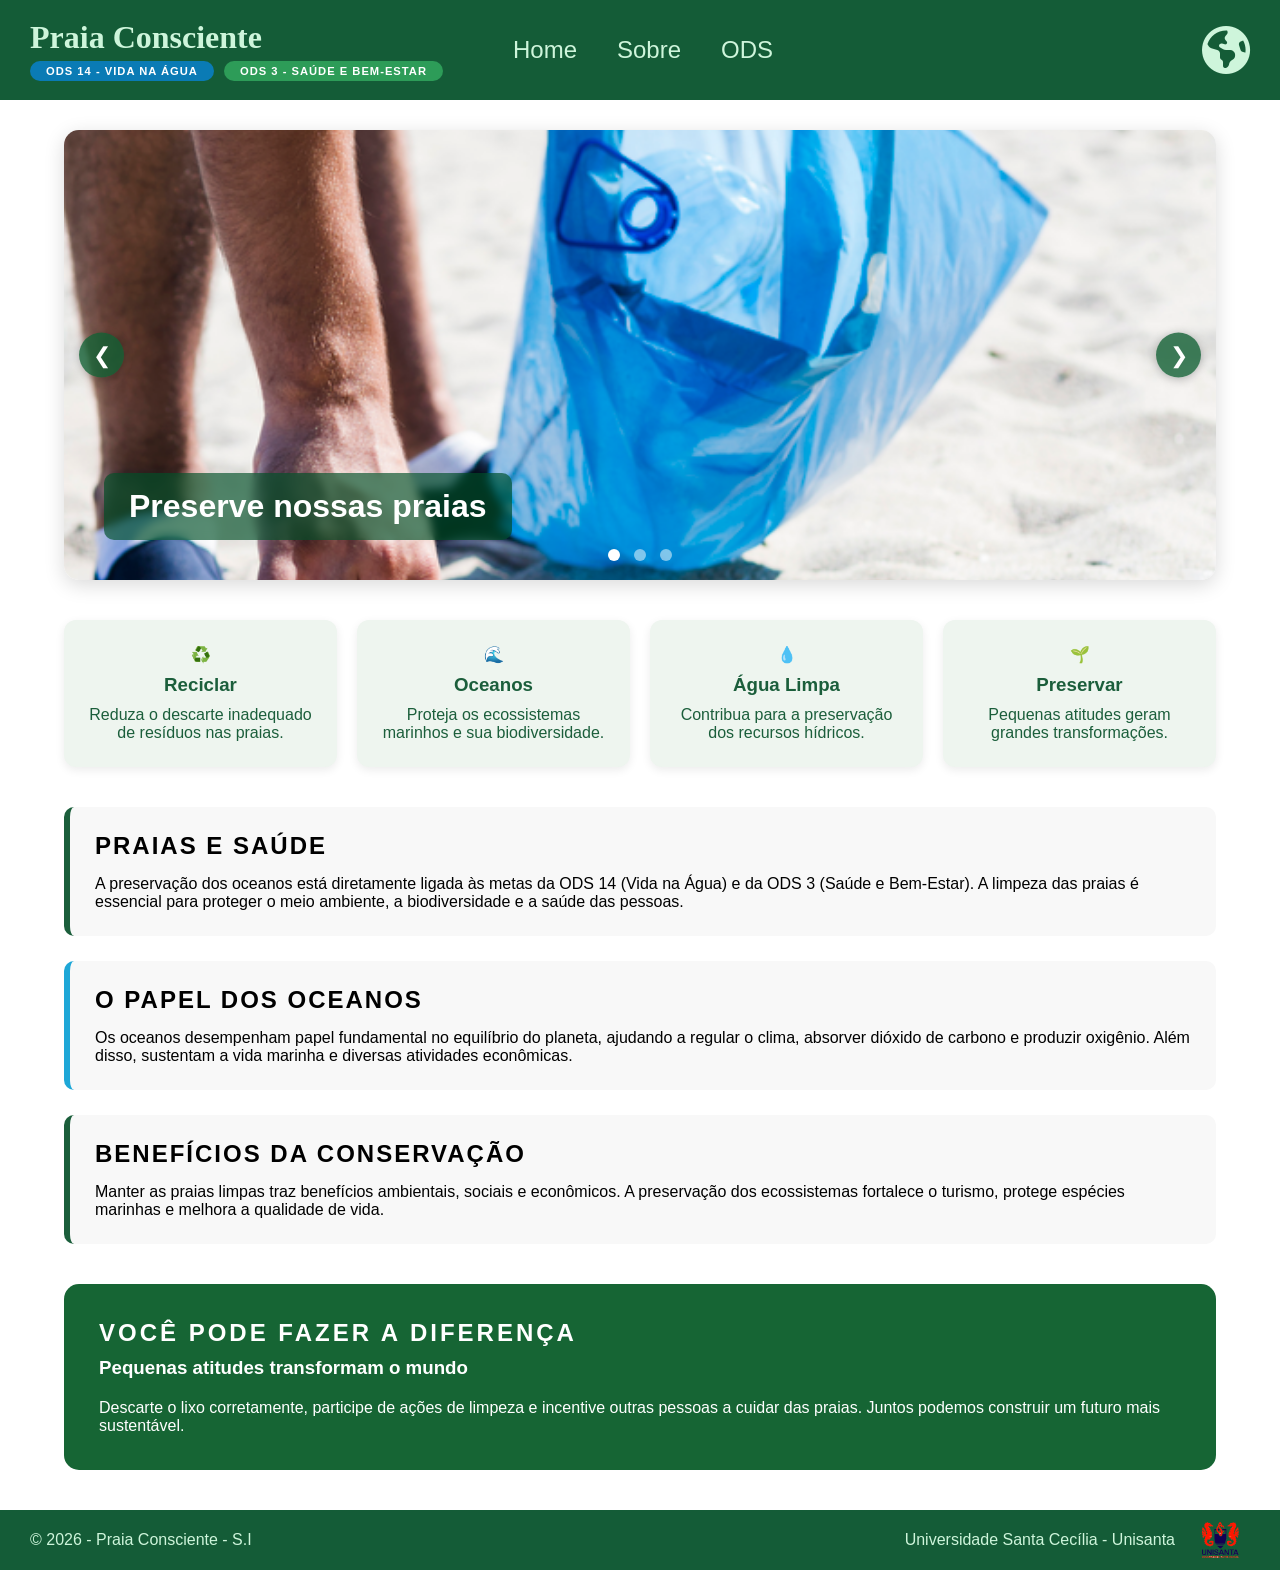
==== index.html @ 51a09386 "Site Upload Upload completo" ====
<!DOCTYPE html>
<html lang="en">
<head>
    <meta charset="UTF-8">
    <meta name="viewport" content="width=device-width, initial-scale=1.0">
    <title>Praia Consciente</title>
    <link rel="stylesheet" href="./src/css/main.css">
    <link rel="stylesheet" href="./src/css/Carrousel.css">
</head>
<body>
    <!--Header-->
    <div id="header"></div>

    <main>
        <!--Carrousel-->
        <section class="carousel">
            <div class="slides">
                <div class="slide active">
                    <img src="./src/imgs/Praia1.png" alt="Praia limpa">
                    <div class="caption">
                        Preserve nossas praias
                    </div>
                </div>

                <div class="slide">
                    <img src="./src/imgs/Praia2.jpg" alt="Vida marinha">
                    <div class="caption">
                        Pequenas ações geram grandes mudanças
                    </div>
                </div>

                <div class="slide">
                    <img src="./src/imgs/Praia3.jpg" alt="Conscientização">
                    <div class="caption">
                        Proteja a vida marinha
                    </div>
                </div>
            </div>

            <button class="prev">&#10094;</button>
            <button class="next">&#10095;</button>

            <div class="dots">
                <span class="dot active"></span>
                <span class="dot"></span>
                <span class="dot"></span>
            </div>
        </section>

        <!--Body-->
        <section class="conteudo">
            <div class="cards-info">
                <div class="card">
                    ♻️
                    <h3>Reciclar</h3>
                    <p>Reduza o descarte inadequado de resíduos nas praias.</p>
                </div>

                <div class="card">
                    🌊
                    <h3>Oceanos</h3>
                    <p>Proteja os ecossistemas marinhos e sua biodiversidade.</p>
                </div>

                <div class="card">
                    💧
                    <h3>Água Limpa</h3>
                    <p>Contribua para a preservação dos recursos hídricos.</p>
                </div>

                <div class="card">
                    🌱
                    <h3>Preservar</h3>
                    <p>Pequenas atitudes geram grandes transformações.</p>
                </div>
            </div>

            <div class="bloco verde">
                <h2>Praias e Saúde</h2>
                <p>
                    A preservação dos oceanos está diretamente ligada às metas da
                    ODS 14 (Vida na Água) e da ODS 3 (Saúde e Bem-Estar).
                    A limpeza das praias é essencial para proteger o meio ambiente,
                    a biodiversidade e a saúde das pessoas.
                </p>
            </div>

            <div class="bloco azul">
                <h2>O Papel dos Oceanos</h2>
                <p>
                    Os oceanos desempenham papel fundamental no equilíbrio do planeta,
                    ajudando a regular o clima, absorver dióxido de carbono e produzir
                    oxigênio. Além disso, sustentam a vida marinha e diversas
                    atividades econômicas.
                </p>
            </div>

            <div class="bloco verde">
                <h2>Benefícios da Conservação</h2>
                <p>
                    Manter as praias limpas traz benefícios ambientais, sociais e
                    econômicos. A preservação dos ecossistemas fortalece o turismo,
                    protege espécies marinhas e melhora a qualidade de vida.
                </p>
            </div>

            <div class="cta">
                <h2>Você pode fazer a diferença</h2>
                <h3>Pequenas atitudes transformam o mundo</h3>

                <p>
                    Descarte o lixo corretamente, participe de ações de limpeza e
                    incentive outras pessoas a cuidar das praias. Juntos podemos
                    construir um futuro mais sustentável.
                </p>
            </div>
        </section>

        
    </main>

    <!--Footer-->
    <div id="footer"></div>

    <!--Importação Script-->
    <script src="./src/js/HeaderFooter.js"></script>
    <script src="./src/js/Carrousel.js"></script>

</body>
</html>
---- src/css/main.css ----
*{
    margin: 0;
    padding: 0;
    box-sizing: border-box;
}

html{
    font-size: 16px;
}

body{
    min-height: 100vh;
    display: flex;
    flex-direction: column;
    font-family: Arial, Helvetica, sans-serif;
    overflow-x: hidden;
}

main{
    flex: 1;
    width: 100%;
}

.conteudo{
    width: 90%;
    max-width: 1200px;
    margin: 40px auto;
}

.cards-info{
    display: grid;
    grid-template-columns: repeat(4, 1fr);
    gap: 20px;
    margin-bottom: 40px;
}

.card{
    background: #eef5ef;
    border-radius: 12px;
    padding: 25px;
    text-align: center;
    color: #1b5e3b;
    box-shadow: 0 3px 10px rgba(0,0,0,.08);
}

.card h3{
    margin: 10px 0;
}

.bloco{
    background: #f8f8f8;
    padding: 25px;
    margin-bottom: 25px;
    border-radius: 10px;
}

.bloco h2{
    margin-bottom: 15px;
    text-transform: uppercase;
    letter-spacing: 2px;
}

.verde{
    border-left: 6px solid #1b5e3b;
}

.azul{
    border-left: 6px solid #1ea7d7;
}

.cta{
    background: #166534;
    color: white;
    padding: 35px;
    border-radius: 15px;
    margin-top: 40px;
}

.cta h2{
    text-transform: uppercase;
    letter-spacing: 3px;
}

.cta h3{
    margin: 10px 0 20px;
}

.foto-projeto{
    width: 100%;
    margin: 25px 0;
    text-align: center;
}

.foto-projeto img{
    width: 100%;
    max-height: 500px;
    object-fit: cover;
    border-radius: 12px;
}

@media (max-width: 900px){
    .cards-info{
        grid-template-columns: repeat(2,1fr);
    }
}

@media (max-width: 600px){
    .cards-info{
        grid-template-columns: 1fr;
    }
}
---- src/css/Carrousel.css ----
.carousel {
    position: relative;
    width: 90%;
    max-width: 1600px;
    height: 450px;
    margin: 30px auto;
    overflow: hidden;
    border-radius: 15px;
    box-shadow: 0 5px 20px rgba(0,0,0,0.15);
}

.slides {
    width: 100%;
    height: 100%;
    position: relative;
}

.slide {
    position: absolute;
    width: 100%;
    height: 100%;
    opacity: 0;
    transition: opacity 0.8s ease-in-out;
}

.slide img {
    width: 100%;
    height: 100%;
    object-fit: cover;
}

.slide.active {
    opacity: 1;
}

.prev,
.next {
    position: absolute;
    top: 50%;
    transform: translateY(-50%);

    display: flex;
    justify-content: center;
    align-items: center;

    background: rgba(18, 95, 52, 0.8);
    color: white;

    border: none;
    width: 45px;
    height: 45px;
    border-radius: 50%;

    cursor: pointer;
    font-size: 22px;
    line-height: 1;
    box-shadow: 0 2px 10px rgba(0,0,0,0.25);
    transition: background 0.3s ease,
                transform 0.3s ease;
}

.prev:hover,
.next:hover {
    background: rgba(18, 95, 52, 1);
    transform: translateY(-50%) scale(1.08);
    box-shadow: 0 4px 15px rgba(0,0,0,0.35);
}

.prev {
    left: 15px;
}

.next {
    right: 15px;
}

.dots {
    position: absolute;
    bottom: 15px;
    width: 100%;
    text-align: center;
}

.dot {
    display: inline-block;
    width: 12px;
    height: 12px;

    margin: 0 5px;
    border-radius: 50%;

    background: rgba(255,255,255,0.5);
}

.dot.active {
    background: white;
}

.caption {
    position: absolute;
    bottom: 40px;
    left: 40px;

    background: rgba(0, 80, 40, 0.65);
    backdrop-filter: blur(4px);

    color: white;
    padding: 15px 25px;
    border-radius: 10px;

    font-size: 2rem;
    font-weight: bold;
}
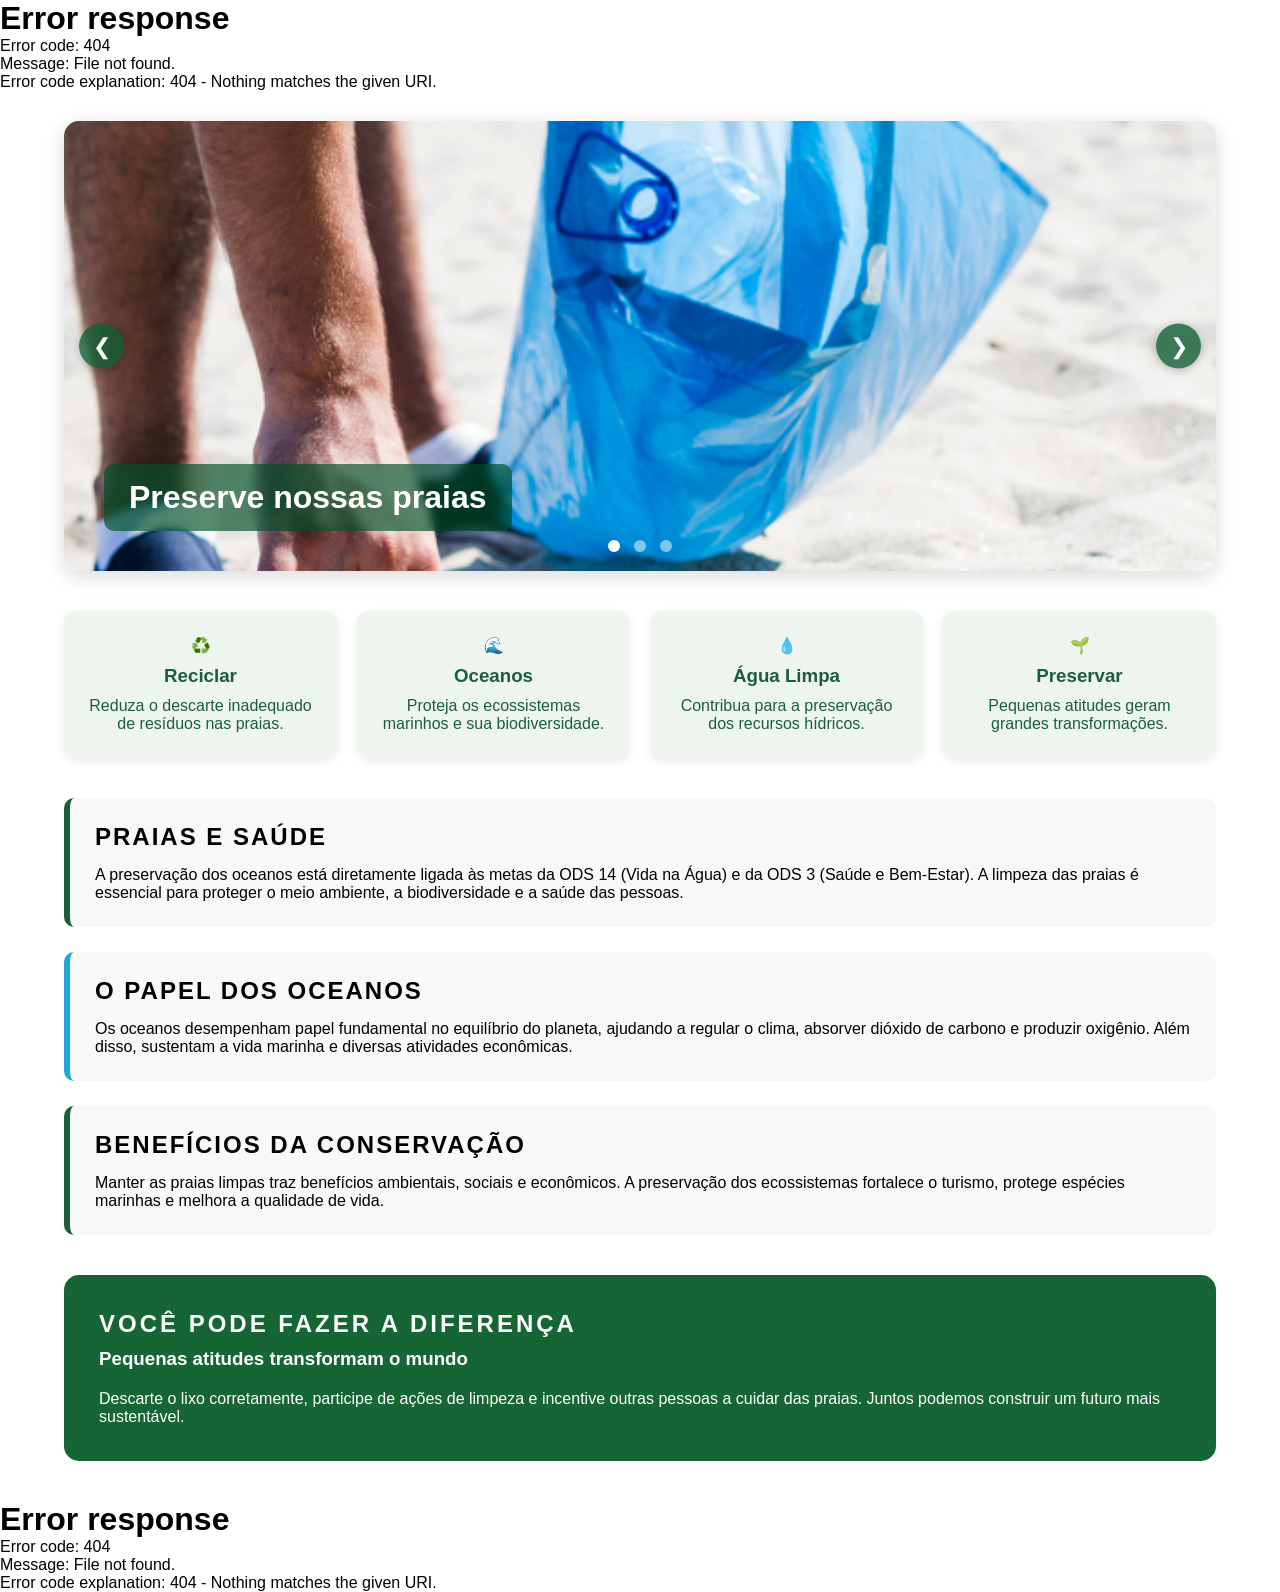
==== commit a57b2537: "Update index.html" ====
--- a/index.html
+++ b/index.html
@@ -127,4 +127,4 @@
     <script src="./src/js/Carrousel.js"></script>
 
 </body>
-</html>+</html>
